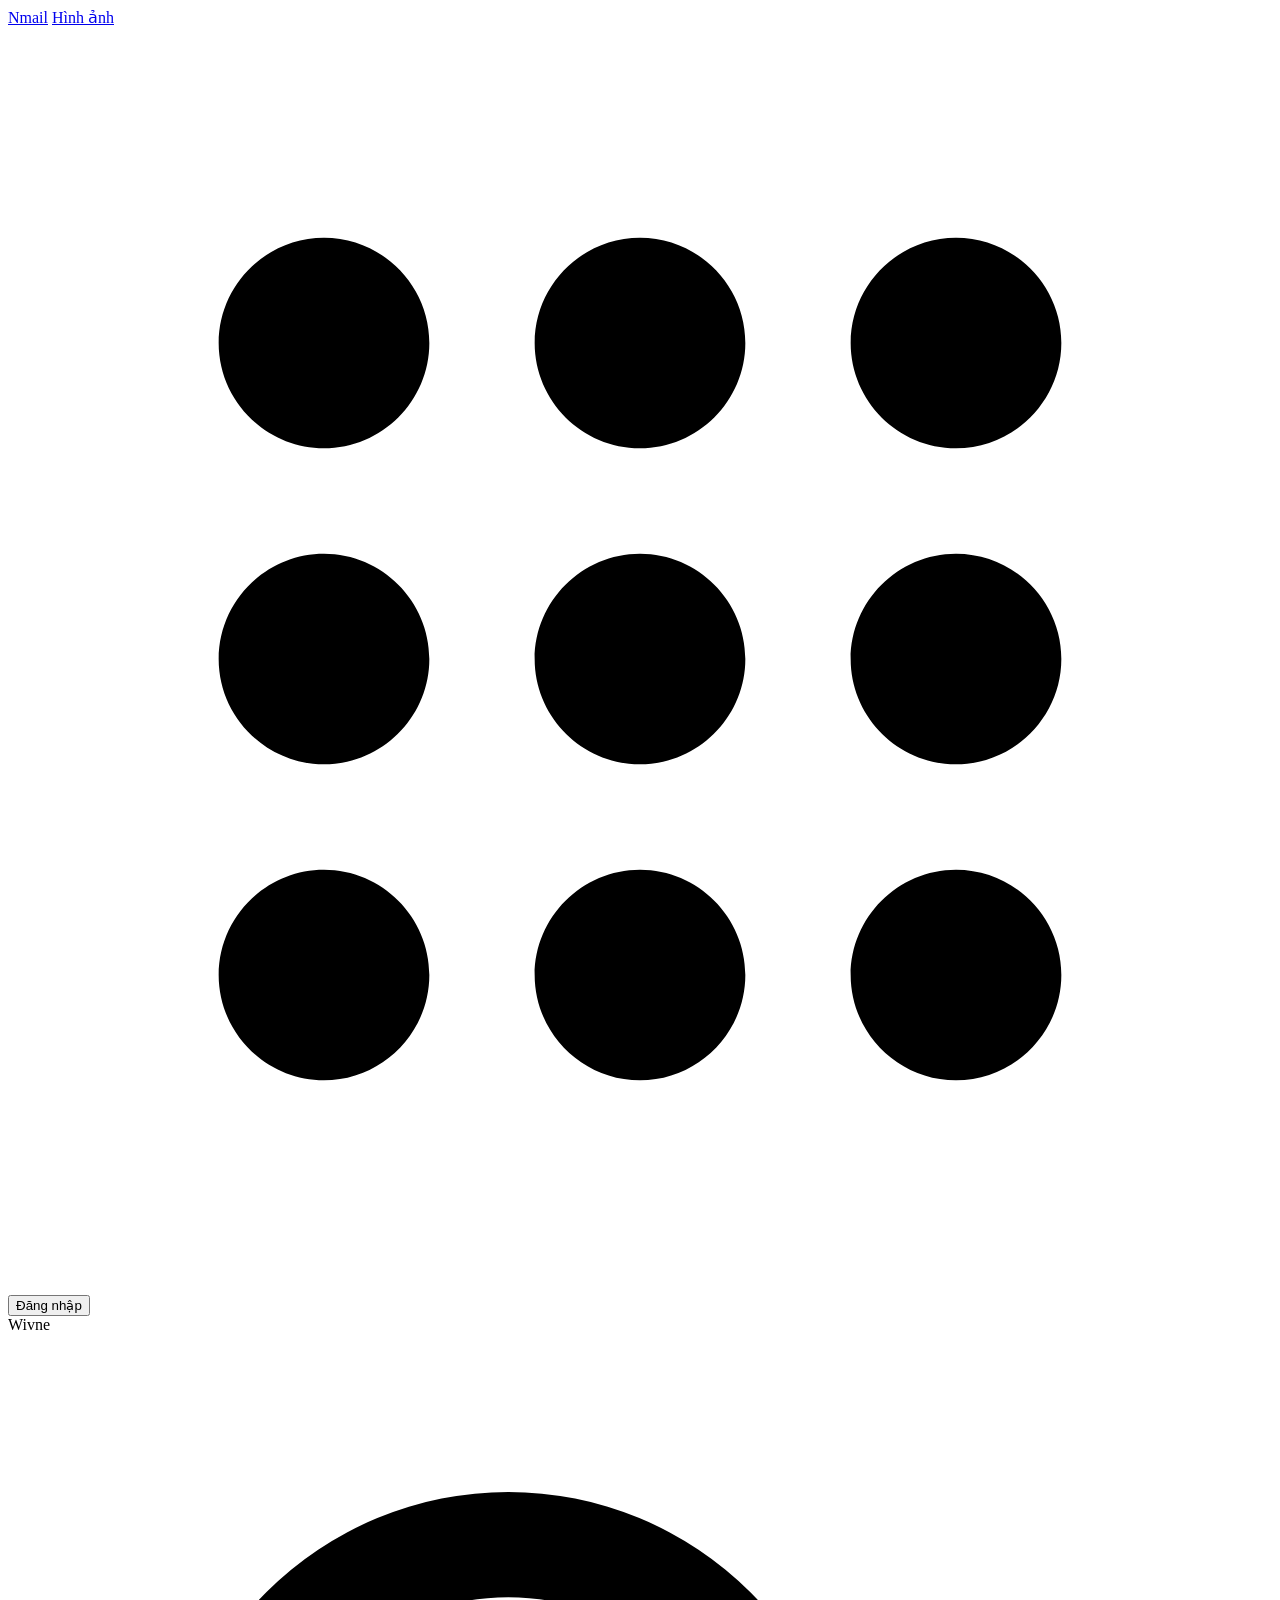
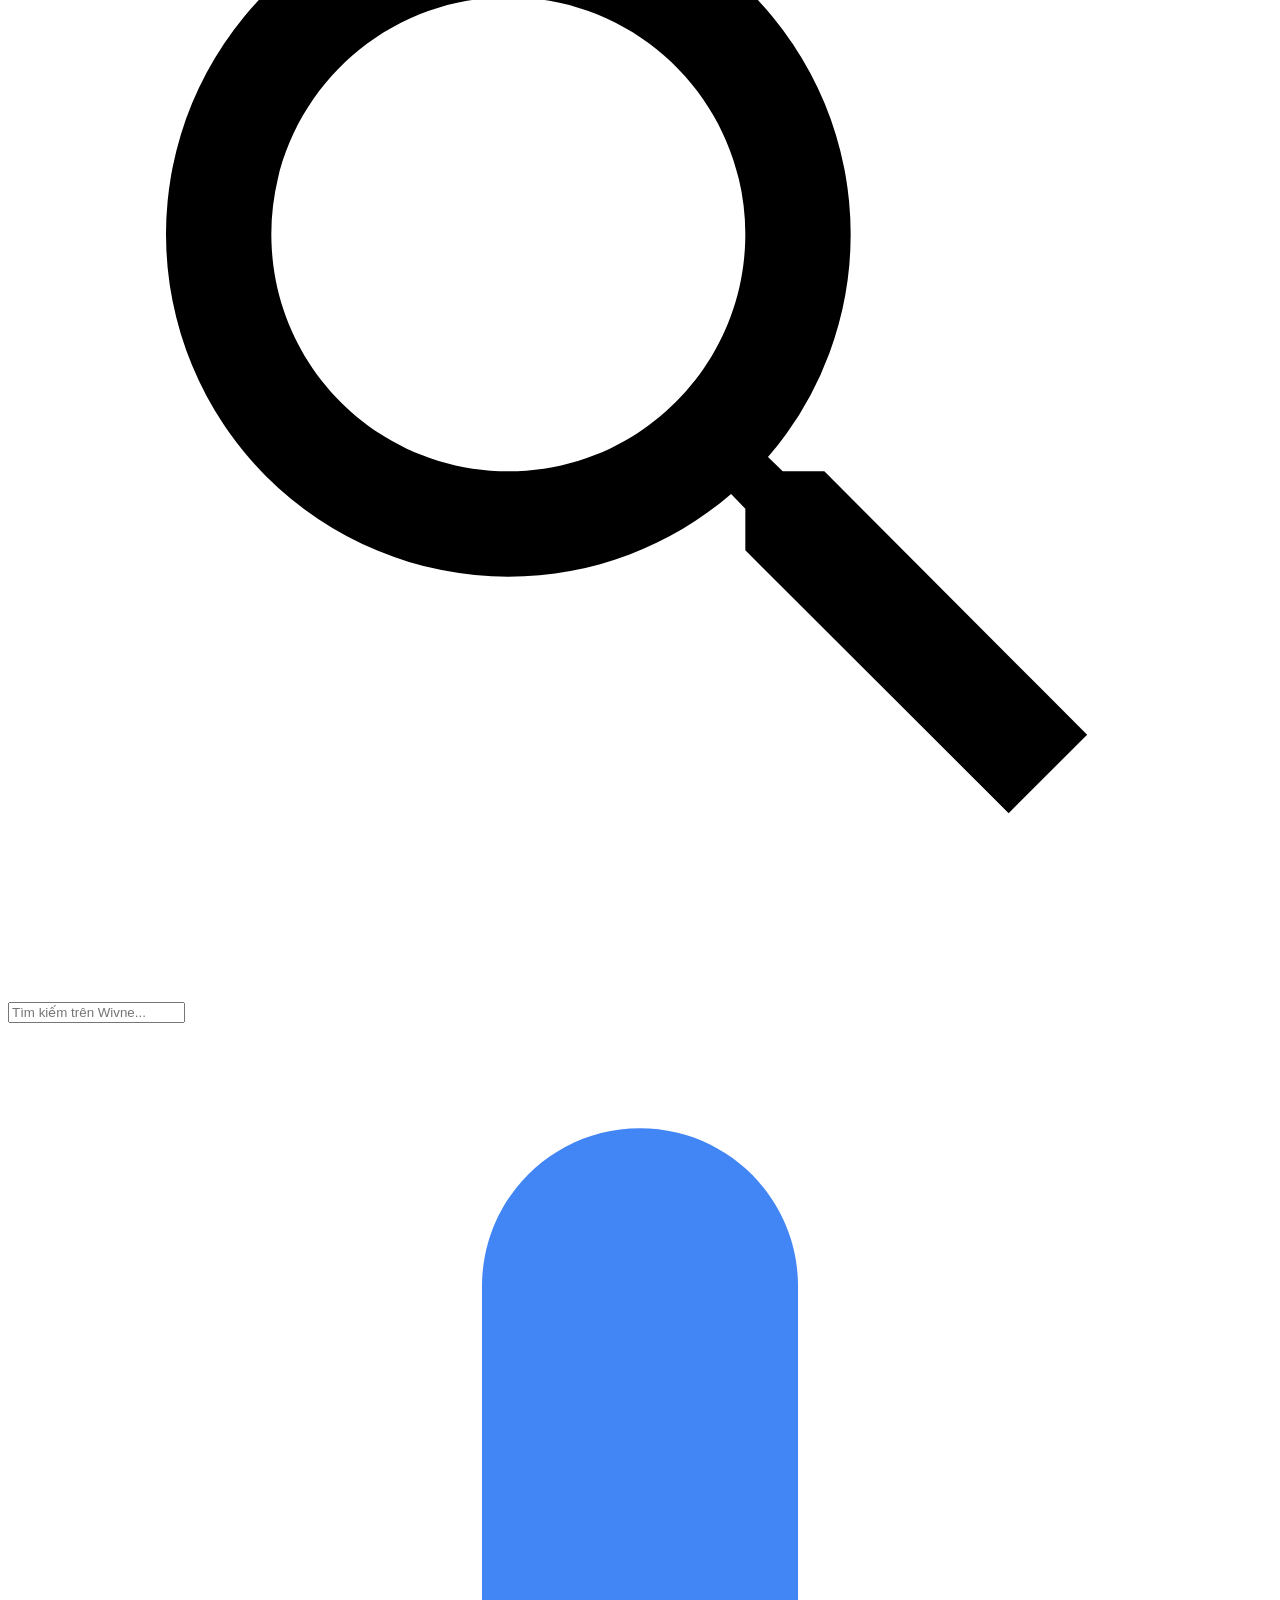
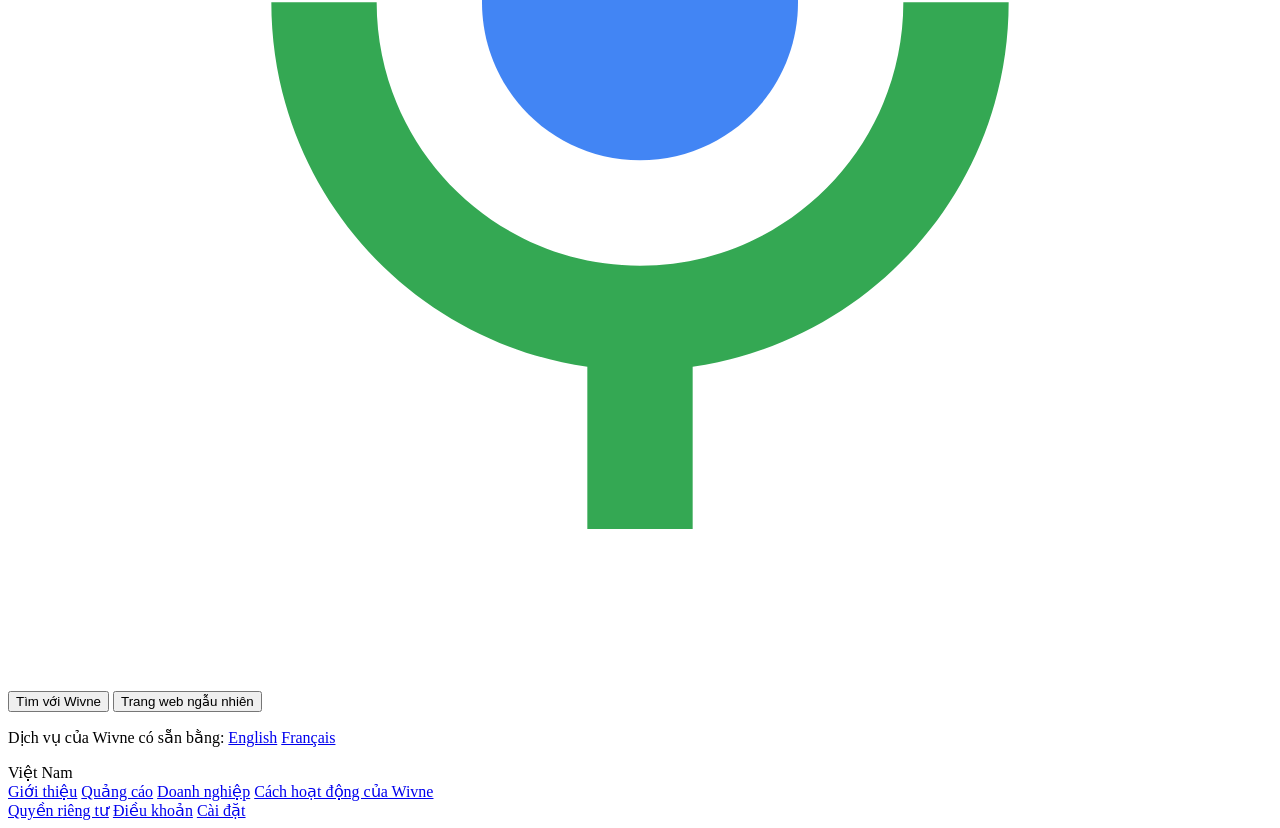
==== index.html @ 5c1b9d6b "Create index.html" ====
<!DOCTYPE html>
<html lang="vi">
<head>
    <meta charset="UTF-8">
    <meta name="viewport" content="width=device-width, initial-scale=1.0">
    <title>Wivne Search</title>
    <link rel="stylesheet" href="style.css">
    <link href="https://fonts.googleapis.com/css2?family=Roboto:wght@300;400;500&display=swap" rel="stylesheet">
</head>
<body>
    <header>
        <nav>
            <!-- Thay đổi từ Gmail thành Nmail -->
            <a href="#" class="nav-link">Nmail</a>
            <a href="#" class="nav-link">Hình ảnh</a>
            <div class="apps-icon">
                <svg viewBox="0 0 24 24"><path d="M6,8c1.1,0,2-0.9,2-2s-0.9-2-2-2s-2,0.9-2,2S4.9,8,6,8z M12,20c1.1,0,2-0.9,2-2s-0.9-2-2-2s-2,0.9-2,2S10.9,20,12,20z M6,20 c1.1,0,2-0.9,2-2s-0.9-2-2-2s-2,0.9-2,2S4.9,20,6,20z M6,14c1.1,0,2-0.9,2-2s-0.9-2-2-2s-2,0.9-2,2S4.9,14,6,14z M12,14 c1.1,0,2-0.9,2-2s-0.9-2-2-2s-2,0.9-2,2S10.9,14,12,14z M16,6c0,1.1,0.9,2,2,2s2-0.9,2-2s-0.9-2-2-2S16,4.9,16,6z M12,8 c1.1,0,2-0.9,2-2s-0.9-2-2-2s-2,0.9-2,2S10.9,8,12,8z M18,14c1.1,0,2-0.9,2-2s-0.9-2-2-2s-2,0.9-2,2S16.9,14,18,14z M18,20 c1.1,0,2-0.9,2-2s-0.9-2-2-2s-2,0.9-2,2S16.9,20,18,20z"></path></svg>
            </div>
            <button class="btn-signin">Đăng nhập</button>
        </nav>
    </header>

    <main class="search-container">
        <!-- Logo Wivne với hiệu ứng màu sắc -->
        <div class="logo">
            <span class="color-blue">W</span><span class="color-red">i</span><span class="color-yellow">v</span><span class="color-green">n</span><span class="color-red tilt">e</span>
        </div>
        
        <form action="https://www.google.com/search" method="GET" class="search-form">
            <div class="search-input-area">
                <div class="search-icon">
                    <svg viewBox="0 0 24 24"><path d="M15.5 14h-.79l-.28-.27A6.471 6.471 0 0 0 16 9.5 6.5 6.5 0 1 0 9.5 16c1.61 0 3.09-.59 4.23-1.57l.27.28v.79l5 4.99L20.49 19l-4.99-5zm-6 0C7.01 14 5 11.99 5 9.5S7.01 5 9.5 5 14 7.01 14 9.5 11.99 14 9.5 14z"></path></svg>
                </div>
                <input type="text" name="q" autocomplete="off" placeholder="Tìm kiếm trên Wivne...">
                <div class="mic-icon">
                    <svg viewBox="0 0 24 24"><path fill="#4285f4" d="M12 14c1.66 0 3-1.34 3-3V5c0-1.66-1.34-3-3-3S9 3.34 9 5v6c0 1.66 1.34 3 3 3z"></path><path fill="#34a853" d="M17 11c0 2.76-2.24 5-5 5s-5-2.24-5-5H5c0 3.53 2.61 6.43 6 6.92V21h2v-3.08c3.39-.49 6-3.39 6-6.92h-2z"></path></svg>
                </div>
            </div>
            <div class="buttons">
                <button type="submit">Tìm với Wivne</button>
                <button type="button">Trang web ngẫu nhiên</button>
            </div>
        </form>

        <p class="language-info">Dịch vụ của Wivne có sẵn bằng: <a href="#">English</a> <a href="#">Français</a></p>
    </main>

    <footer>
        <div class="footer-row-1">Việt Nam</div>
        <div class="footer-row-2">
            <div class="f-links">
                <a href="#">Giới thiệu</a>
                <a href="#">Quảng cáo</a>
                <a href="#">Doanh nghiệp</a>
                <a href="#">Cách hoạt động của Wivne</a>
            </div>
            <div class="f-links">
                <a href="#">Quyền riêng tư</a>
                <a href="#">Điều khoản</a>
                <a href="#">Cài đặt</a>
            </div>
        </div>
    </footer>
</body>
</html>
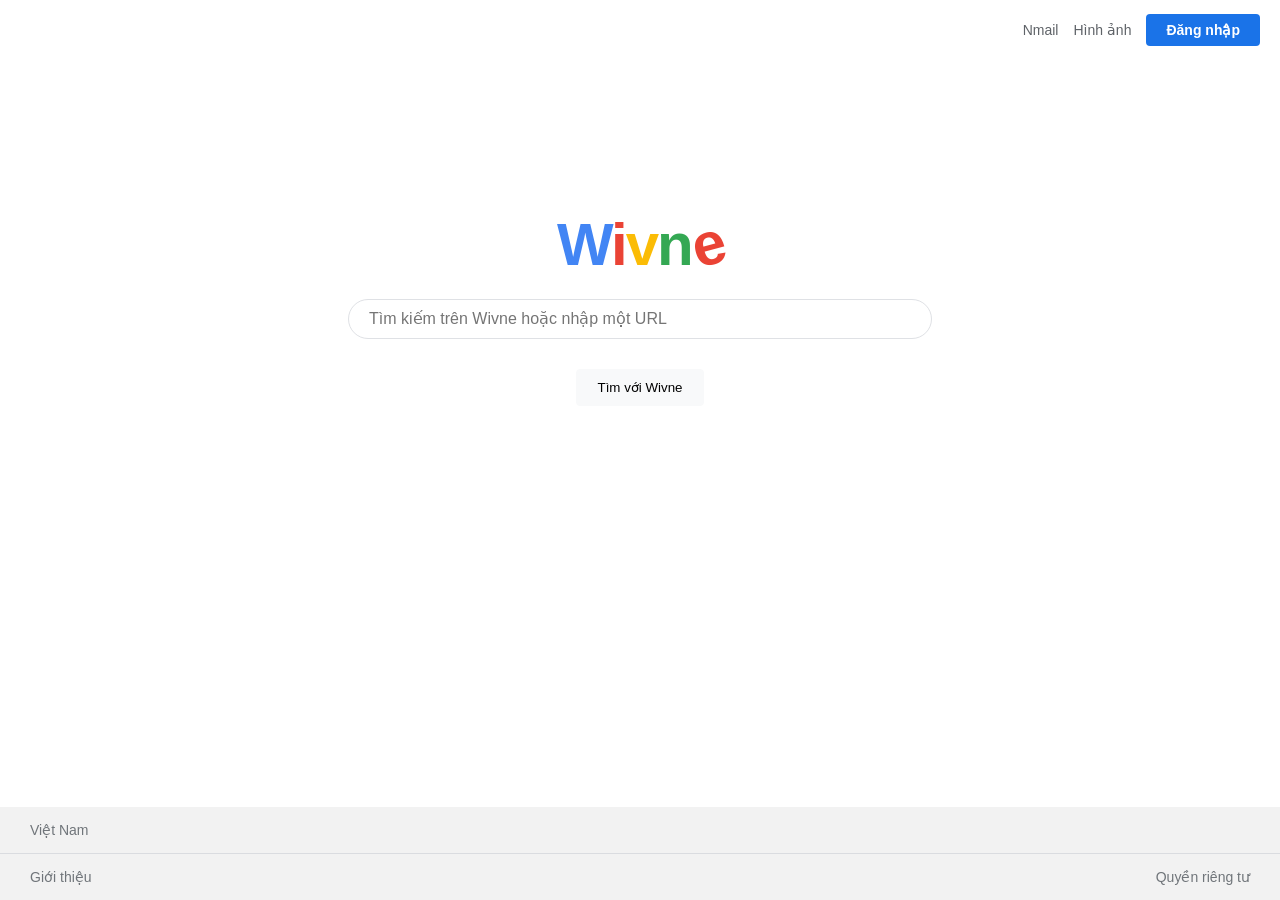
==== commit 66272867: "Update index.html" ====
--- a/index.html
+++ b/index.html
@@ -2,63 +2,36 @@
 <html lang="vi">
 <head>
     <meta charset="UTF-8">
-    <meta name="viewport" content="width=device-width, initial-scale=1.0">
     <title>Wivne Search</title>
     <link rel="stylesheet" href="style.css">
-    <link href="https://fonts.googleapis.com/css2?family=Roboto:wght@300;400;500&display=swap" rel="stylesheet">
 </head>
 <body>
     <header>
-        <nav>
-            <!-- Thay đổi từ Gmail thành Nmail -->
-            <a href="#" class="nav-link">Nmail</a>
-            <a href="#" class="nav-link">Hình ảnh</a>
-            <div class="apps-icon">
-                <svg viewBox="0 0 24 24"><path d="M6,8c1.1,0,2-0.9,2-2s-0.9-2-2-2s-2,0.9-2,2S4.9,8,6,8z M12,20c1.1,0,2-0.9,2-2s-0.9-2-2-2s-2,0.9-2,2S10.9,20,12,20z M6,20 c1.1,0,2-0.9,2-2s-0.9-2-2-2s-2,0.9-2,2S4.9,20,6,20z M6,14c1.1,0,2-0.9,2-2s-0.9-2-2-2s-2,0.9-2,2S4.9,14,6,14z M12,14 c1.1,0,2-0.9,2-2s-0.9-2-2-2s-2,0.9-2,2S10.9,14,12,14z M16,6c0,1.1,0.9,2,2,2s2-0.9,2-2s-0.9-2-2-2S16,4.9,16,6z M12,8 c1.1,0,2-0.9,2-2s-0.9-2-2-2s-2,0.9-2,2S10.9,8,12,8z M18,14c1.1,0,2-0.9,2-2s-0.9-2-2-2s-2,0.9-2,2S16.9,14,18,14z M18,20 c1.1,0,2-0.9,2-2s-0.9-2-2-2s-2,0.9-2,2S16.9,20,18,20z"></path></svg>
-            </div>
-            <button class="btn-signin">Đăng nhập</button>
-        </nav>
+        <a href="login.html">Nmail</a>
+        <a href="#">Hình ảnh</a>
+        <a href="login.html" class="btn-login">Đăng nhập</a>
     </header>
 
-    <main class="search-container">
-        <!-- Logo Wivne với hiệu ứng màu sắc -->
-        <div class="logo">
-            <span class="color-blue">W</span><span class="color-red">i</span><span class="color-yellow">v</span><span class="color-green">n</span><span class="color-red tilt">e</span>
-        </div>
+    <div style="text-align: center; margin-top: 150px;">
+        <a href="index.html" class="logo-text">
+            <span class="blue">W</span><span class="red">i</span><span class="yellow">v</span><span class="green">n</span><span class="red tilt">e</span>
+        </a>
         
-        <form action="https://www.google.com/search" method="GET" class="search-form">
-            <div class="search-input-area">
-                <div class="search-icon">
-                    <svg viewBox="0 0 24 24"><path d="M15.5 14h-.79l-.28-.27A6.471 6.471 0 0 0 16 9.5 6.5 6.5 0 1 0 9.5 16c1.61 0 3.09-.59 4.23-1.57l.27.28v.79l5 4.99L20.49 19l-4.99-5zm-6 0C7.01 14 5 11.99 5 9.5S7.01 5 9.5 5 14 7.01 14 9.5 11.99 14 9.5 14z"></path></svg>
-                </div>
-                <input type="text" name="q" autocomplete="off" placeholder="Tìm kiếm trên Wivne...">
-                <div class="mic-icon">
-                    <svg viewBox="0 0 24 24"><path fill="#4285f4" d="M12 14c1.66 0 3-1.34 3-3V5c0-1.66-1.34-3-3-3S9 3.34 9 5v6c0 1.66 1.34 3 3 3z"></path><path fill="#34a853" d="M17 11c0 2.76-2.24 5-5 5s-5-2.24-5-5H5c0 3.53 2.61 6.43 6 6.92V21h2v-3.08c3.39-.49 6-3.39 6-6.92h-2z"></path></svg>
-                </div>
+        <form action="results.html" method="GET" class="search-form">
+            <div class="search-box">
+                <input type="text" name="q" placeholder="Tìm kiếm trên Wivne hoặc nhập một URL" required>
             </div>
-            <div class="buttons">
-                <button type="submit">Tìm với Wivne</button>
-                <button type="button">Trang web ngẫu nhiên</button>
+            <div style="margin-top: 30px;">
+                <button type="submit" style="padding: 10px 20px; cursor: pointer; background: #f8f9fa; border: 1px solid #f8f9fa; border-radius: 4px;">Tìm với Wivne</button>
             </div>
         </form>
-
-        <p class="language-info">Dịch vụ của Wivne có sẵn bằng: <a href="#">English</a> <a href="#">Français</a></p>
-    </main>
+    </div>
 
     <footer>
-        <div class="footer-row-1">Việt Nam</div>
-        <div class="footer-row-2">
-            <div class="f-links">
-                <a href="#">Giới thiệu</a>
-                <a href="#">Quảng cáo</a>
-                <a href="#">Doanh nghiệp</a>
-                <a href="#">Cách hoạt động của Wivne</a>
-            </div>
-            <div class="f-links">
-                <a href="#">Quyền riêng tư</a>
-                <a href="#">Điều khoản</a>
-                <a href="#">Cài đặt</a>
-            </div>
+        <div class="footer-top">Việt Nam</div>
+        <div class="footer-bottom">
+            <div><a href="#" style="margin-right:15px; color:#70757a; text-decoration:none;">Giới thiệu</a></div>
+            <div><a href="#" style="margin-left:15px; color:#70757a; text-decoration:none;">Quyền riêng tư</a></div>
         </div>
     </footer>
 </body>
--- a/style.css
+++ b/style.css
@@ -0,0 +1,31 @@
+/* Tổng thể */
+* { margin: 0; padding: 0; box-sizing: border-box; }
+body { font-family: 'Segoe UI', Arial, sans-serif; background: #fff; color: #202124; }
+
+/* Logo Wivne Đa sắc */
+.logo-text { font-size: 60px; font-weight: bold; letter-spacing: -2px; cursor: pointer; text-decoration: none; }
+.blue { color: #4285F4; }
+.red { color: #EA4335; }
+.yellow { color: #FBBC05; }
+.green { color: #34A853; }
+.tilt { display: inline-block; transform: rotate(-15deg); }
+
+/* Header & Nav */
+header { height: 60px; display: flex; justify-content: flex-end; align-items: center; padding: 0 20px; gap: 15px; }
+header a { text-decoration: none; color: #5f6368; font-size: 14px; }
+header a:hover { text-decoration: underline; }
+.btn-login { background: #1a73e8; color: white !important; padding: 8px 20px; border-radius: 4px; font-weight: bold; }
+
+/* Form tìm kiếm */
+.search-form { width: 100%; max-width: 584px; margin: 0 auto; }
+.search-box { 
+    display: flex; align-items: center; border: 1px solid #dfe1e5; 
+    border-radius: 24px; padding: 10px 20px; margin-top: 20px;
+}
+.search-box:hover { box-shadow: 0 1px 6px rgba(32,33,36,0.28); }
+.search-box input { flex: 1; border: none; outline: none; font-size: 16px; }
+
+/* Footer */
+footer { position: fixed; bottom: 0; width: 100%; background: #f2f2f2; color: #70757a; font-size: 14px; }
+.footer-top { padding: 15px 30px; border-bottom: 1px solid #dadce0; }
+.footer-bottom { padding: 15px 30px; display: flex; justify-content: space-between; }
